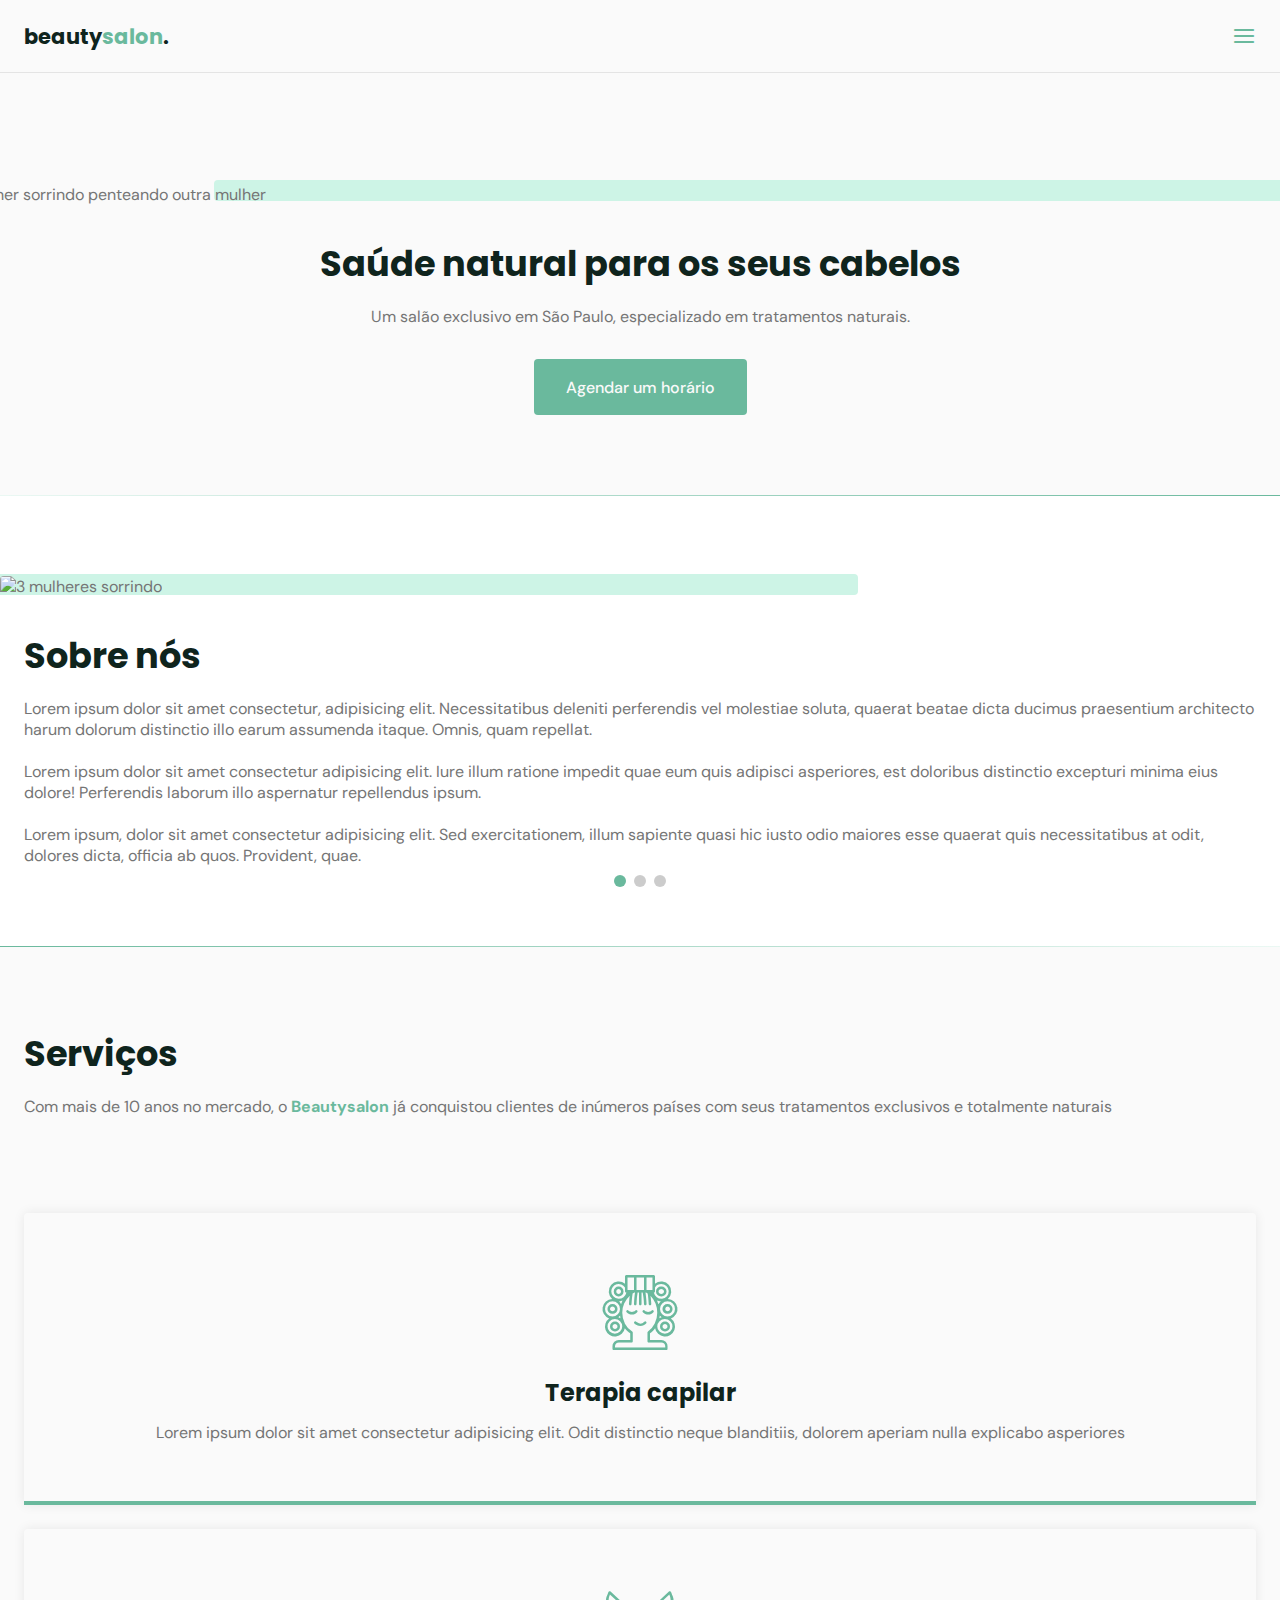
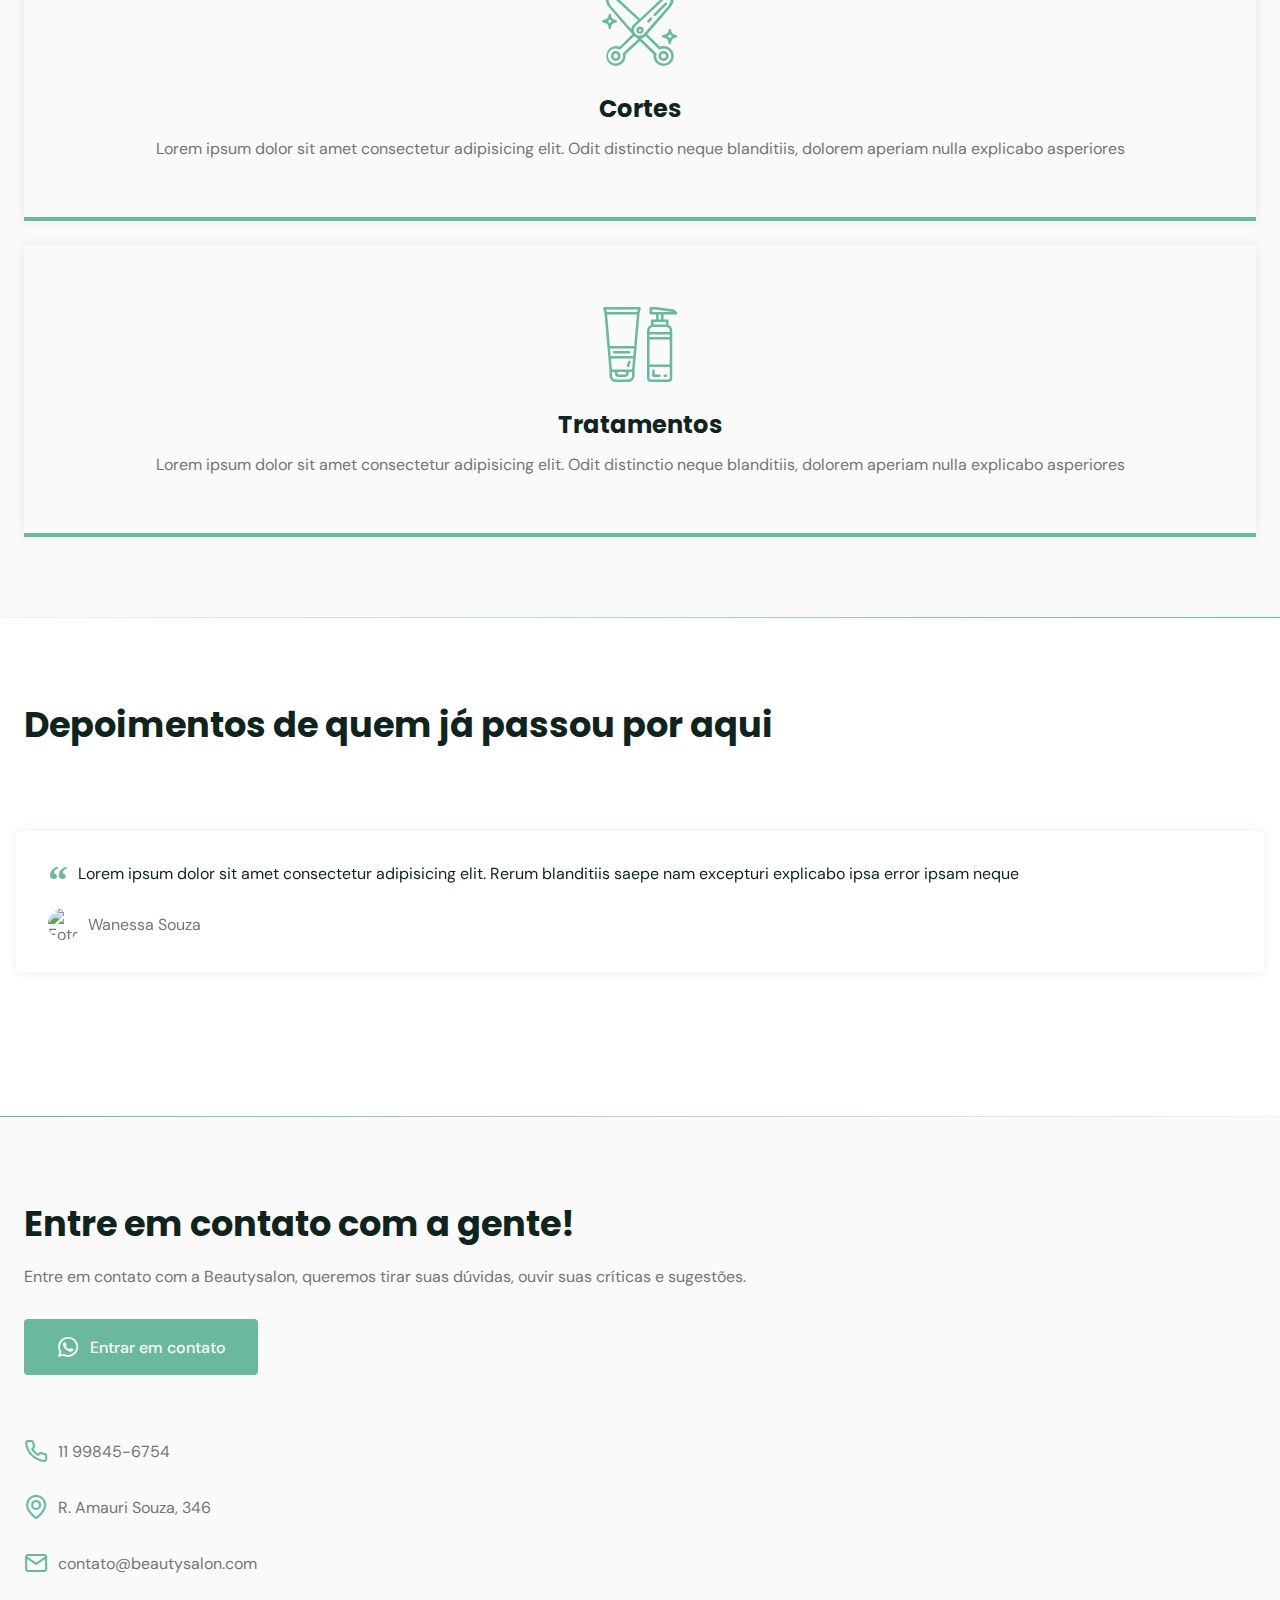
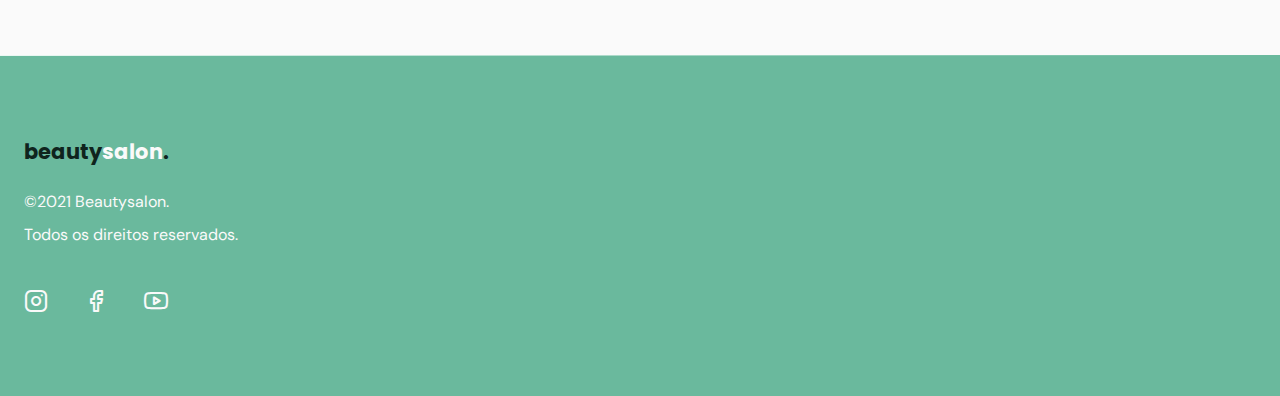
==== index.html @ 2590bd34 "Projeto NLW" ====
<!DOCTYPE html>
<html lang="pt_BR">
  <head>
    <!-- PAGE INFO -->
    <meta charset="UTF-8" />
    <meta name="viewport" content="width=device-width, initial-scale=1.0" />
    <title>OriginSix</title>

    <!-- Icones -->
    <link rel="stylesheet" href="assets/fonts/style.css" />

    <!-- Swiper -->
    <link
      rel="stylesheet"
      href="https://unpkg.com/swiper/swiper-bundle.min.css"
    />

    <!-- STYLES -->
    <link rel="stylesheet" href="style.css" />

    <!-- Fonts -->
    <link rel="preconnect" href="https://fonts.gstatic.com" />
    <link
      href="https://fonts.googleapis.com/css2?family=DM+Sans:wght@400;500;700&family=Poppins:wght@400;500;700&display=swap"
      rel="stylesheet"
    />
  </head>
  <body>
    <header id="header">
      <nav class="container">
        <a class="logo" href="#">beauty<span>salon</span>.</a>
        <!-- menu -->
        <div class="menu">
          <ul class="grid">
            <li><a class="title" href="#home">Início</a></li>
            <li><a class="title" href="#about">Sobre</a></li>
            <li><a class="title" href="#services">Serviços</a></li>
            <li><a class="title" href="#testimonials">Depoimentos</a></li>
            <li><a class="title" href="#contact">Contato</a></li>
          </ul>
        </div>
        <!-- /menu -->
        <div class="toggle icon-menu"></div>
        <div class="toggle icon-close"></div>
      </nav>
    </header>

    <main>
      <!-- HOME -->
      <section class="section" id="home">
        <div class="container grid">
          <div class="image">
            <img
              src="https://images.unsplash.com/photo-1562322140-8baeececf3df?ixid=MnwxMjA3fDB8MHxzZWFyY2h8MXx8aGFpcmRyZXNzZXJ8ZW58MHx8MHx8&ixlib=rb-1.2.1&auto=format&fit=crop&w=500&q=60"
              alt="Mulher sorrindo penteando outra mulher"
            />
          </div>
          <div class="text">
            <h2 class="title">Saúde natural para os seus cabelos</h2>
            <p>
              Um salão exclusivo em São Paulo, especializado em tratamentos
              naturais.
            </p>
            <a class="button" href="#">Agendar um horário</a>
          </div>
        </div>
      </section>

      <div class="divider-1"></div>

      <!-- ABOUT -->
      <section class="section" id="about">
        <div class="container grid">
          <div class="image">
            <img
              src="https://images.unsplash.com/photo-1559599101-f09722fb4948?ixid=MnwxMjA3fDB8MHxzZWFyY2h8Mnx8aGFpcmRyZXNzZXJ8ZW58MHx8MHx8&ixlib=rb-1.2.1&auto=format&fit=crop&w=500&q=60"
              alt="3 mulheres sorrindo"
            />
          </div>
          <div class="text">
            <h2 class="title">Sobre nós</h2>
            <p>
              Lorem ipsum dolor sit amet consectetur, adipisicing elit.
              Necessitatibus deleniti perferendis vel molestiae soluta, quaerat
              beatae dicta ducimus praesentium architecto harum dolorum
              distinctio illo earum assumenda itaque. Omnis, quam repellat.
            </p>
            <br />
            <p>
              Lorem ipsum dolor sit amet consectetur adipisicing elit. Iure
              illum ratione impedit quae eum quis adipisci asperiores, est
              doloribus distinctio excepturi minima eius dolore! Perferendis
              laborum illo aspernatur repellendus ipsum.
            </p>
            <br />
            <p>
              Lorem ipsum, dolor sit amet consectetur adipisicing elit. Sed
              exercitationem, illum sapiente quasi hic iusto odio maiores esse
              quaerat quis necessitatibus at odit, dolores dicta, officia ab
              quos. Provident, quae.
            </p>
          </div>
        </div>
      </section>

      <div class="divider-2"></div>

      <!-- SERVICES -->
      <section class="section" id="services">
        <div class="container grid">
          <header>
            <h2 class="title">Serviços</h2>
            <p>
              Com mais de 10 anos no mercado, o <strong>Beautysalon</strong> já
              conquistou clientes de inúmeros países com seus tratamentos
              exclusivos e totalmente naturais
            </p>
          </header>
          <div class="cards grid">
            <div class="card">
              <i class="icon-woman-hair"></i>
              <h3 class="title">Terapia capilar</h3>
              <p>
                Lorem ipsum dolor sit amet consectetur adipisicing elit. Odit
                distinctio neque blanditiis, dolorem aperiam nulla explicabo
                asperiores
              </p>
            </div>
            <div class="card">
              <i class="icon-trim"></i>
              <h3 class="title">Cortes</h3>
              <p>
                Lorem ipsum dolor sit amet consectetur adipisicing elit. Odit
                distinctio neque blanditiis, dolorem aperiam nulla explicabo
                asperiores
              </p>
            </div>
            <div class="card">
              <i class="icon-cosmetic"></i>
              <h3 class="title">Tratamentos</h3>
              <p>
                Lorem ipsum dolor sit amet consectetur adipisicing elit. Odit
                distinctio neque blanditiis, dolorem aperiam nulla explicabo
                asperiores
              </p>
            </div>
          </div>
        </div>
      </section>

      <div class="divider-1"></div>

      <!-- TESTIMONIALS -->
      <section class="section" id="testimonials">
        <div class="container">
          <header>
            <h2 class="title">Depoimentos de quem já passou por aqui</h2>
          </header>
          <div class="testimonials swiper-container">
            <div class="swiper-wrapper">
              <div class="testimonial swiper-slide">
                <blockquote>
                  <p>
                    <span>&ldquo;</span>
                    Lorem ipsum dolor sit amet consectetur adipisicing elit.
                    Rerum blanditiis saepe nam excepturi explicabo ipsa error
                    ipsam neque
                  </p>
                  <cite>
                    <img
                      src="https://randomuser.me/api/portraits/women/50.jpg"
                      alt="Foto de Wanessa Souza"
                    />
                    Wanessa Souza
                  </cite>
                </blockquote>
              </div>

              <div class="testimonial swiper-slide">
                <blockquote>
                  <p>
                    <span>&ldquo;</span>
                    Lorem ipsum dolor sit amet consectetur adipisicing elit.
                    Rerum blanditiis saepe nam excepturi explicabo ipsa error
                    ipsam neque
                  </p>
                  <cite>
                    <img
                      src="https://randomuser.me/api/portraits/women/17.jpg"
                      alt="Foto de Franciele Venega"
                    />
                    Franciele Venega
                  </cite>
                </blockquote>
              </div>

              <div class="testimonial swiper-slide">
                <blockquote>
                  <p>
                    <span>&ldquo;</span>
                    Lorem ipsum dolor sit amet consectetur adipisicing elit.
                    Rerum blanditiis saepe nam excepturi explicabo ipsa error
                    ipsam neque
                  </p>
                  <cite>
                    <img
                      src="https://randomuser.me/api/portraits/women/79.jpg"
                      alt="Fotos de Valeska Fabris"
                    />
                    Valeska Fabris
                  </cite>
                </blockquote>
              </div>
            </div>

            <!-- If we need pagination -->
            <div class="swiper-pagination"></div>
          </div>
        </div>
      </section>

      <div class="divider-2"></div>

      <!-- CONTACT -->
      <section class="section" id="contact">
        <div class="container grid">
          <div class="text">
            <h2 class="title">Entre em contato com a gente!</h2>
            <p>
              Entre em contato com a Beautysalon, queremos tirar suas dúvidas,
              ouvir suas críticas e sugestões.
            </p>
            <a
              href="https://api.whatsapp.com/send?phone=+5511998456754&text=Oi! Gostaria de agendar um horário"
              class="button"
              target="_blank"
              ><i class="icon-whatsapp"></i> Entrar em contato</a
            >
          </div>

          <div class="links">
            <ul class="grid">
              <li><i class="icon-phone"></i> 11 99845-6754</li>
              <li><i class="icon-map-pin"></i> R. Amauri Souza, 346</li>
              <li><i class="icon-mail"></i> contato@beautysalon.com</li>
            </ul>
          </div>
        </div>
      </section>

      <div class="divider-1"></div>
    </main>

    <footer class="section">
      <div class="container grid">
        <div class="brand">
          <a class="logo logo-alt" href="#home">beauty<span>salon</span>.</a>
          <p>©2021 Beautysalon.</p>
          <p>Todos os direitos reservados.</p>
        </div>

        <div class="social">
          <a href="https://instagram.com" target="_blank">
            <i class="icon-instagram"></i>
          </a>
          <a href="https://facebook.com" target="_blank">
            <i class="icon-facebook"></i
          ></a>
          <a href="https://youtube.com" target="_blank"
            ><i class="icon-youtube"></i
          ></a>
        </div>
      </div>
    </footer>

    <a href="#home" class="back-to-top"><i class="icon-arrow-up"></i></a>

    <!-- swiper -->
    <script src="https://unpkg.com/swiper/swiper-bundle.min.js"></script>

    <!-- scrollreveal -->
    <script src="https://unpkg.com/scrollreveal"></script>

    <!-- main.js -->
    <script src="main.js"></script>
  </body>
</html>
---- assets/fonts/style.css ----
@font-face {
  font-family: 'icomoon';
  src:  url('fonts/icomoon.eot?1mpwgf');
  src:  url('fonts/icomoon.eot?1mpwgf#iefix') format('embedded-opentype'),
    url('fonts/icomoon.ttf?1mpwgf') format('truetype'),
    url('fonts/icomoon.woff?1mpwgf') format('woff'),
    url('fonts/icomoon.svg?1mpwgf#icomoon') format('svg');
  font-weight: normal;
  font-style: normal;
  font-display: block;
}

[class^="icon-"], [class*=" icon-"] {
  /* use !important to prevent issues with browser extensions that change fonts */
  font-family: 'icomoon' !important;
  speak: never;
  font-style: normal;
  font-weight: normal;
  font-variant: normal;
  text-transform: none;
  line-height: 1;

  /* Better Font Rendering =========== */
  -webkit-font-smoothing: antialiased;
  -moz-osx-font-smoothing: grayscale;
}

.icon-arrow-up:before {
  content: "\e90c";
}
.icon-phone:before {
  content: "\e900";
}
.icon-close:before {
  content: "\e901";
}
.icon-cosmetic:before {
  content: "\e902";
}
.icon-facebook:before {
  content: "\e903";
}
.icon-instagram:before {
  content: "\e904";
}
.icon-mail:before {
  content: "\e905";
}
.icon-map-pin:before {
  content: "\e906";
}
.icon-menu:before {
  content: "\e907";
}
.icon-trim:before {
  content: "\e908";
}
.icon-whatsapp:before {
  content: "\e909";
}
.icon-woman-hair:before {
  content: "\e90a";
}
.icon-youtube:before {
  content: "\e90b";
}
---- style.css ----
/*====  RESET ============================ */
* {
  margin: 0;
  padding: 0;
  box-sizing: border-box;
}

ul {
  list-style: none;
}

a {
  text-decoration: none;
}

img {
  width: 100%;
  height: auto;
}

/*====  VARIABLES ============================ */
:root {
  --header-height: 4.5rem;

  /* colors */
  --hue: 159;
  /* HSL color mode */
  --base-color: hsl(var(--hue) 36% 57%);
  --base-color-second: hsl(var(--hue) 65% 88%);
  --base-color-alt: hsl(var(--hue) 57% 53%);
  --title-color: hsl(var(--hue) 41% 10%);
  --text-color: hsl(0 0% 46%);
  --text-color-light: hsl(0 0% 98%);
  --body-color: hsl(0 0% 98%);

  /* fonts */
  --title-font-size: 1.875rem;
}

/*===  BASE ============================ */
html {
  scroll-behavior: smooth;
}

body {
  font: 400 1rem 'DM Sans', sans-serif;
  color: var(--text-color);
  background: var(--body-color);
  -webkit-font-smoothing: antialiased;
}

.title {
  font: 700 var(--title-font-size) 'Poppins', sans-serif;
  color: var(--title-color);
  -webkit-font-smoothing: auto;
}

.button {
  background-color: var(--base-color);
  color: var(--text-color-light);
  height: 3.5rem;
  display: inline-flex;
  align-items: center;
  padding: 0 2rem;
  border-radius: 0.25rem;
  font: 500 1rem 'DM Sans', sans-serif;
  transition: background 0.3s;
}

.button:hover {
  background: var(--base-color-alt);
}

.divider-1 {
  height: 1px;
  background: linear-gradient(
    270deg,
    hsla(var(--hue), 36%, 57%, 1),
    hsla(var(--hue), 65%, 88%, 0.34)
  );
}

.divider-2 {
  height: 1px;
  background: linear-gradient(
    270deg,
    hsla(var(--hue), 65%, 88%, 0.34),
    hsla(var(--hue), 36%, 57%, 1)
  );
}

/*====  LAYOUT ============================ */
.container {
  margin-left: 1.5rem;
  margin-right: 1.5rem;
}

.grid {
  display: grid;
  gap: 2rem;
}

.section {
  padding: 5rem 0;
}

.section .title {
  margin-bottom: 1rem;
}

.section header {
  margin-bottom: 4rem;
}

.section header strong {
  color: var(--base-color);
}

#header {
  border-bottom: 1px solid #e4e4e4;
  margin-bottom: 2rem;
  display: flex;

  position: fixed;
  top: 0;
  left: 0;
  z-index: 100;
  background-color: var(--body-color);
  width: 100%;
}

#header.scroll {
  box-shadow: 0px 0px 12px rgba(0, 0, 0, 0.15);
}

main {
  margin-top: calc(var(--header-height) + 2rem);
}

/*====  LOGO ============================ */
.logo {
  font: 700 1.31rem 'Poppins', sans-serif;
  color: var(--title-color);
}

.logo span {
  color: var(--base-color);
}

.logo-alt span {
  color: var(--body-color);
}

/*====  NAVIGATION ============================ */
nav {
  height: var(--header-height);
  display: flex;
  align-items: center;
  justify-content: space-between;
  width: 100%;
}

nav ul li {
  text-align: center;
}

nav ul li a {
  transition: color 0.2s;
  position: relative;
}

nav ul li a:hover {
  color: var(--base-color);
}

nav ul li a::after {
  content: '';
  width: 0%;
  height: 2px;
  background: var(--base-color);

  position: absolute;
  left: 0;
  bottom: -1.5rem;

  transition: width 0.2s;
}

nav ul li a:hover::after {
  width: 100%;
}

nav .menu {
  opacity: 0;
  visibility: hidden;
  top: -20rem;
  transition: 0.2s;
}

nav .menu ul {
  display: none;
}

/* Mostrar menu */
nav.show .menu {
  opacity: 1;
  visibility: visible;

  background: var(--body-color);

  height: 100vh;
  width: 100vw;

  position: fixed;
  top: 0;
  left: 0;

  display: grid;
  place-content: center;
}

nav.show .menu ul {
  display: grid;
}

nav.show ul.grid {
  gap: 4rem;
}

/* toggle menu */
.toggle {
  color: var(--base-color);
  font-size: 1.5rem;
  cursor: pointer;
}

nav .icon-close {
  visibility: hidden;
  opacity: 0;

  position: absolute;
  top: -1.5rem;
  right: 1.5rem;

  transition: 0.2s;
}

nav.show div.icon-close {
  visibility: visible;
  opacity: 1;
  top: 1.5rem;
}

/*====  HOME ============================ */
#home {
  overflow: hidden;
}

#home .container {
  margin: 0;
}

#home .image {
  position: relative;
}

#home .image::before {
  content: '';
  height: 100%;
  width: 100%;
  background: var(--base-color-second);
  position: absolute;
  top: -16.8%;
  left: 16.7%;
  z-index: 0;
}

#home .image img {
  position: relative;
  right: 2.93rem;
}

#home .image img,
#home .image::before {
  border-radius: 0.25rem;
}

#home .text {
  margin-left: 1.5rem;
  margin-right: 1.5rem;
  text-align: center;
}

#home .text h1 {
  margin-bottom: 1rem;
}

#home .text p {
  margin-bottom: 2rem;
}

/*====  ABOUT ============================ */
#about {
  background: white;
}

#about .container {
  margin: 0;
}

#about .image {
  position: relative;
}

#about .image::before {
  content: '';
  height: 100%;
  width: 100%;
  background: var(--base-color-second);
  position: absolute;
  top: -8.3%;
  left: -33%;
  z-index: 0;
}

#about .image img {
  position: relative;
}

#about .image img,
#about .image::before {
  border-radius: 0.25rem;
}

#about .text {
  margin-left: 1.5rem;
  margin-right: 1.5rem;
}

/*====  SERVICES ============================ */
.cards.grid {
  gap: 1.5rem;
}

.card {
  padding: 3.625rem 2rem;
  box-shadow: 0px 0px 12px rgba(0, 0, 0, 0.08);
  border-bottom: 0.25rem solid var(--base-color);
  border-radius: 0.25rem 0.25rem 0 0;
  text-align: center;
}

.card i {
  display: block;
  margin-bottom: 1.5rem;
  font-size: 5rem;
  color: var(--base-color);
}

.card .title {
  font-size: 1.5rem;
  margin-bottom: 0.75rem;
}

/*====  TESTIMONIALS ============================ */
#testimonials {
  background: white;
}

#testimonials .container {
  margin-left: 0;
  margin-right: 0;
}

#testimonials header {
  margin-left: 1.5rem;
  margin-right: 1.5rem;
  margin-bottom: 0;
}

#testimonials blockquote {
  padding: 2rem;
  box-shadow: 0px 0px 12px rgba(0, 0, 0, 0.08);
  border-radius: 0.25rem;
}

#testimonials blockquote p {
  position: relative;
  text-indent: 1.875rem;
  margin-bottom: 1.5rem;
  color: var(--title-color);
}

#testimonials blockquote p span {
  font: 700 2.5rem serif;
  position: absolute;
  top: -0.375rem;
  left: -1.875rem;
  color: var(--base-color);
}

#testimonials cite {
  display: flex;
  align-items: center;
  font-style: normal;
}

#testimonials cite img {
  width: 2rem;
  height: 2rem;
  object-fit: cover;
  clip-path: circle();
  margin-right: 0.5rem;
}

/* swiper */
.swiper-slide {
  height: auto;
  padding: 4rem 1rem;
}

.swiper-pagination-bullet {
  width: 0.75rem;
  height: 0.75rem;
}

.swiper-pagination-bullet-active {
  background: var(--base-color);
}

/*====  CONTACT ============================ */
#contact .grid {
  gap: 4rem;
}

#contact .text p {
  margin-bottom: 2rem;
}

#contact .button i,
#contact ul li i {
  font-size: 1.5rem;
  margin-right: 0.625rem;
}

#contact ul.grid {
  gap: 2rem;
}

#contact ul li {
  display: flex;
  align-items: center;
}

#contact ul li i {
  color: var(--base-color);
}

/*====  FOOTER ============================ */
footer {
  background: var(--base-color);
}

footer .logo {
  display: inline-block;
  margin-bottom: 1.5rem;
}

footer .brand p {
  color: var(--text-color-light);
  margin-bottom: 0.75rem;
}

footer i {
  font-size: 1.5rem;
  color: var(--text-color-light);
}

footer .social a {
  margin-right: 2rem;
  transition: 0.3s;
  display: inline-block;
}

footer .social a:hover {
  transform: translateY(-8px);
}

/* Back to top */
.back-to-top {
  background: var(--base-color);
  color: var(--text-color-light);

  position: fixed;
  right: 1rem;
  bottom: 1rem;

  padding: 0.5rem;
  clip-path: circle();

  font-size: 1.5rem;
  line-height: 0;

  visibility: hidden;
  opacity: 0;

  transition: 0.3s;
  transform: translateY(100%);
}

.back-to-top.show {
  visibility: visible;
  opacity: 1;
  transform: translateY(0);
}

/*========= MEDIA QUERIES =========*/
/* extra large devices: 1200 > */

/* large devices: 1023 > */
/* large devices: 992 > */
@media (min-width: 992px) {
  :root {
    --title-font-size: 2.2rem;
  }
}
/* medium devices: 767 > */
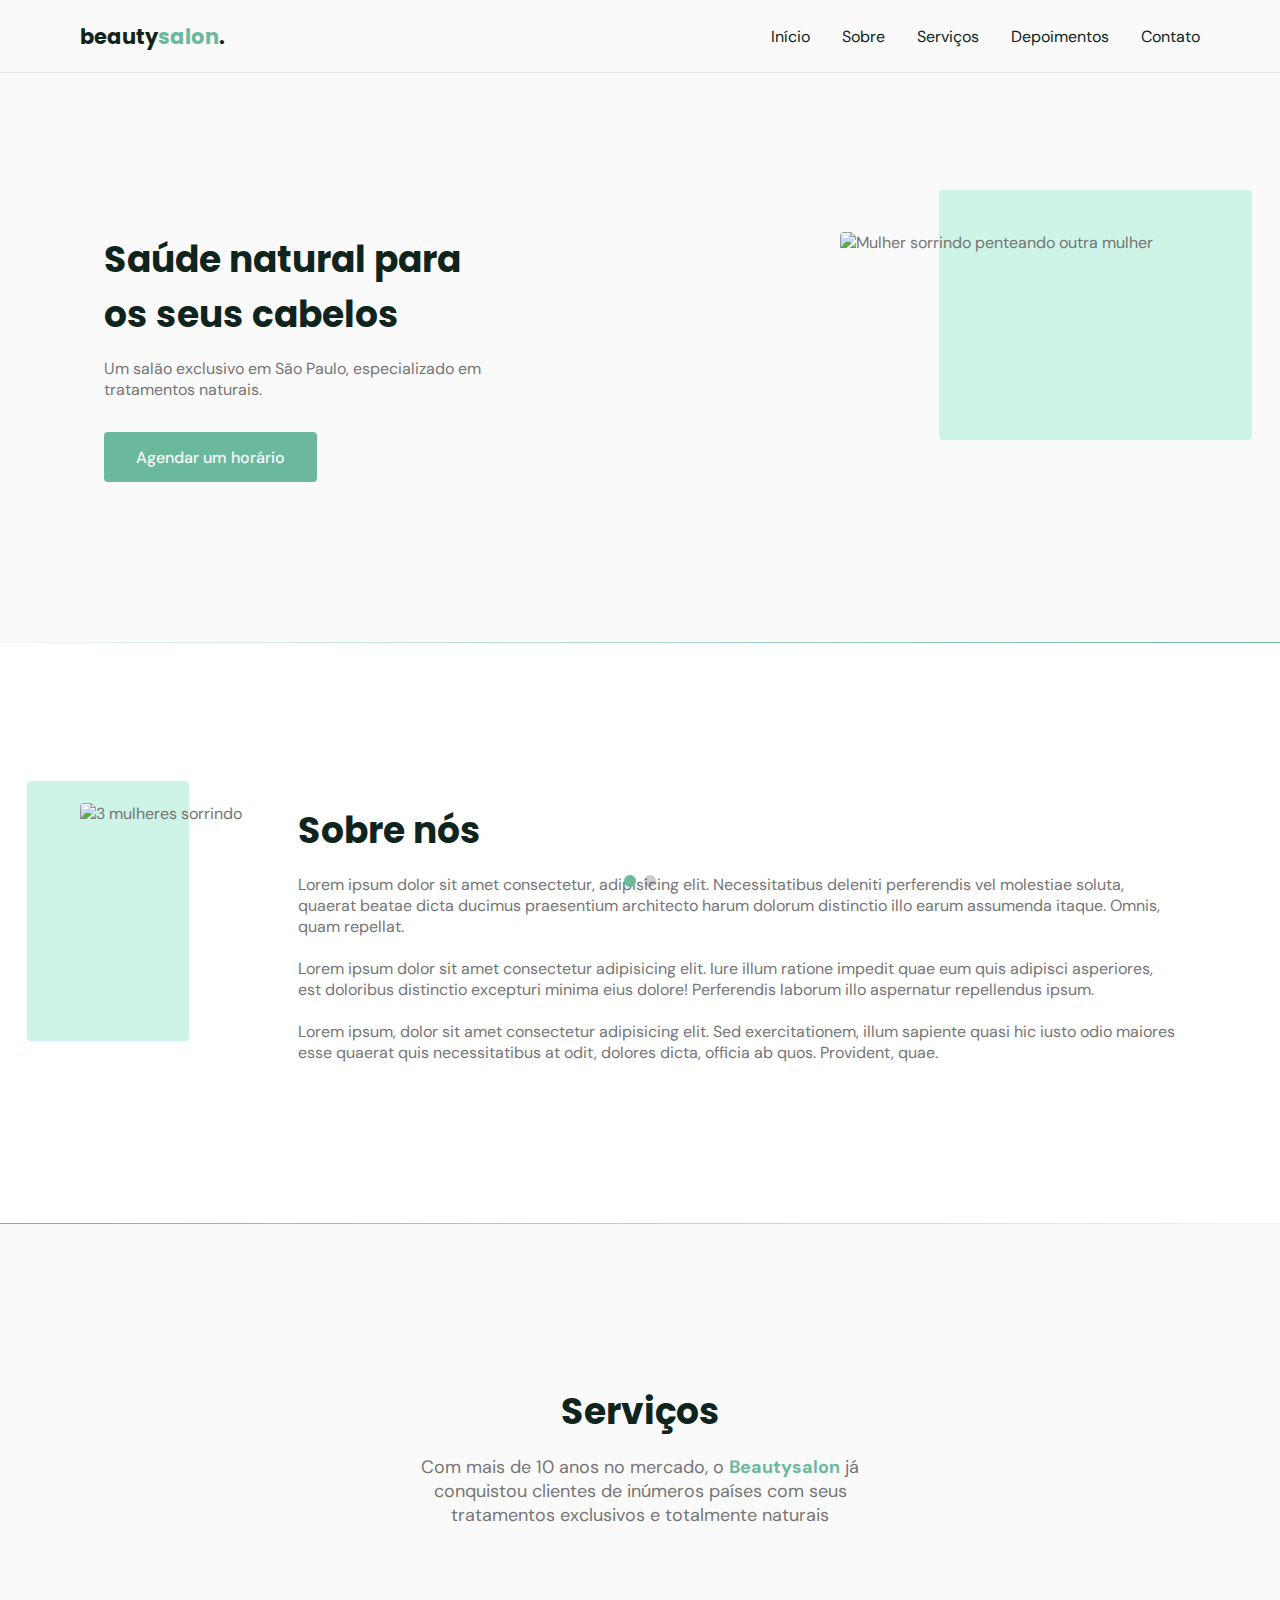
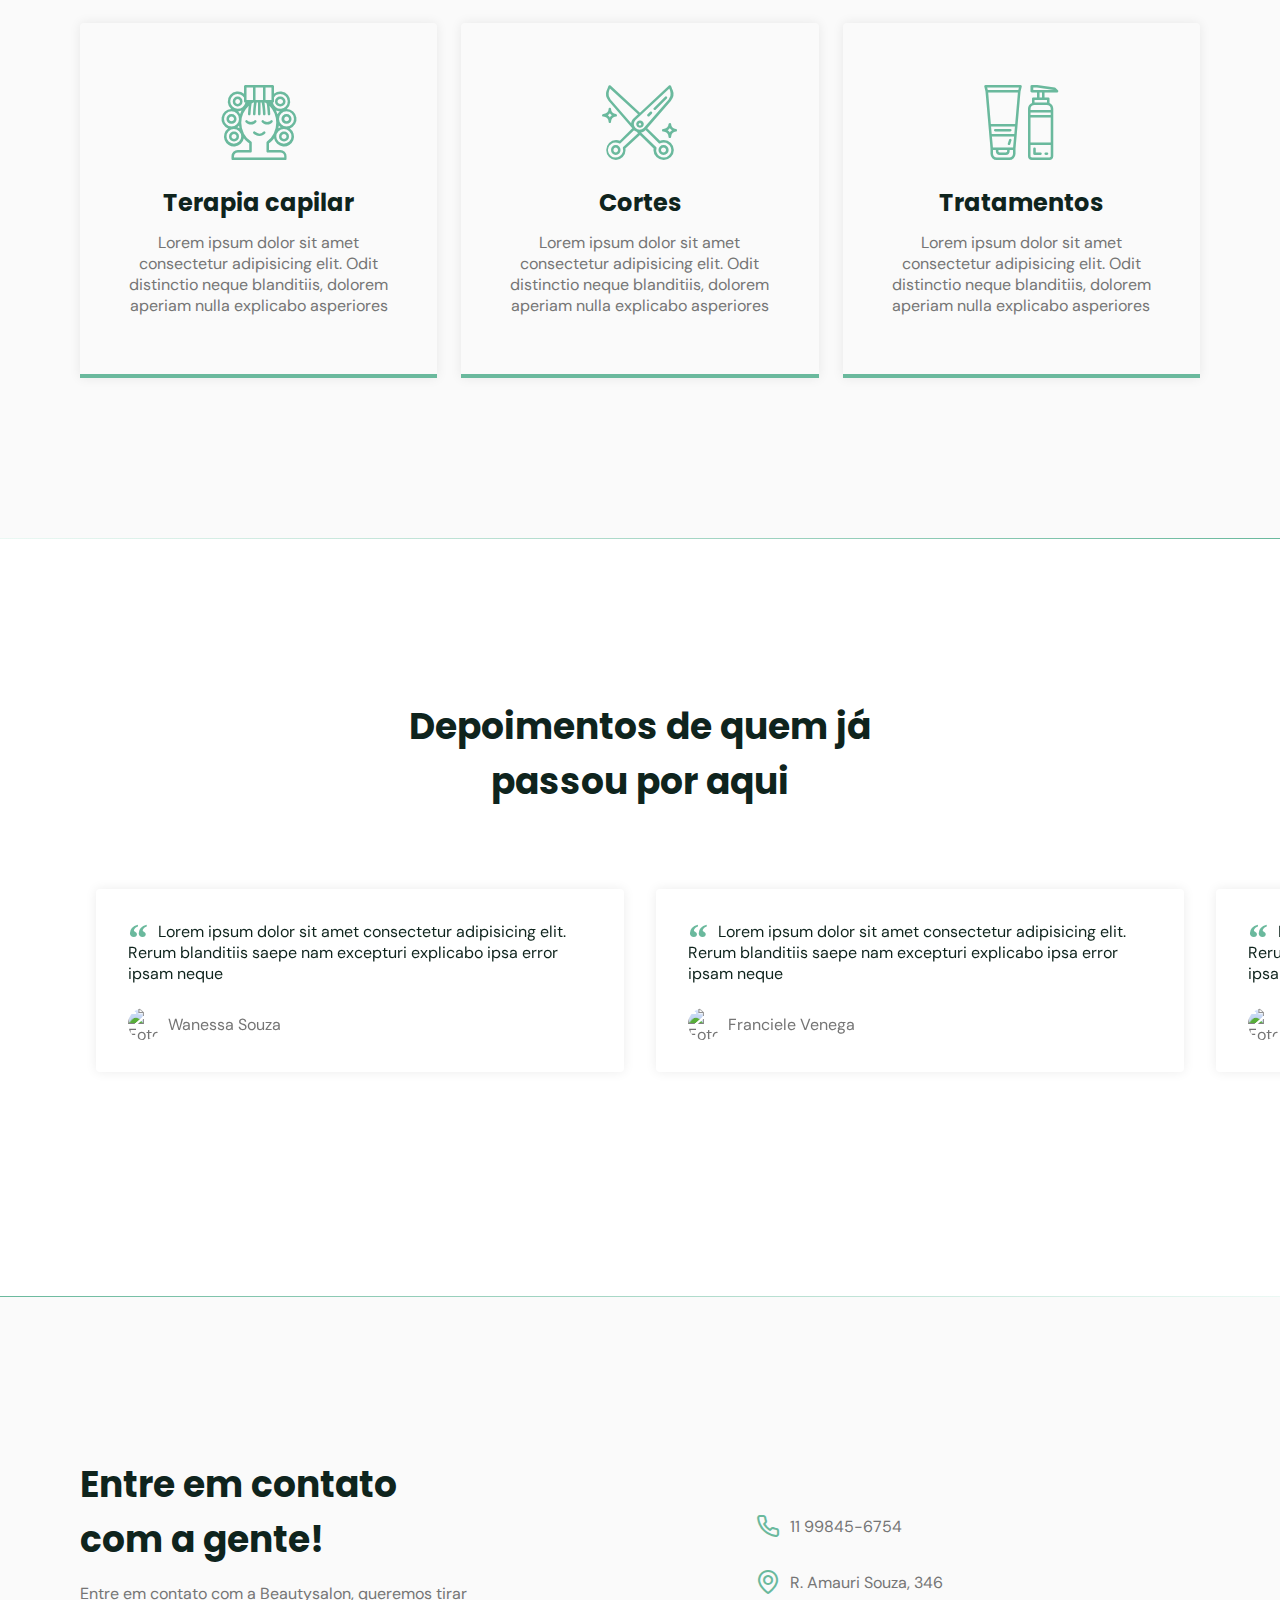
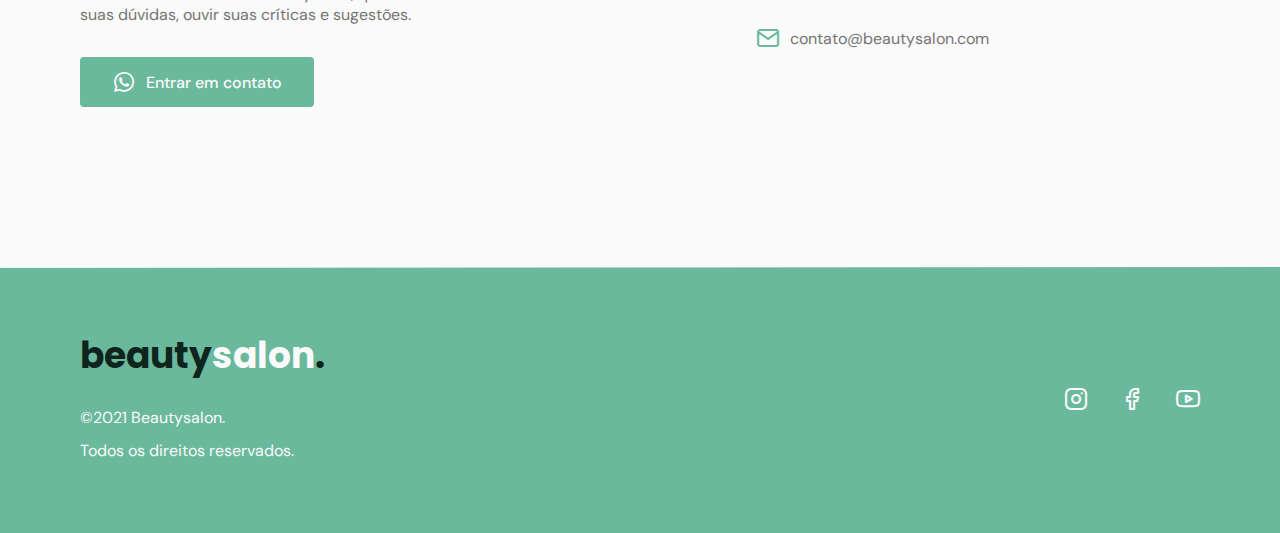
==== commit c8864f98: "modificacoes no @media da pagina" ====
--- a/index.html
+++ b/index.html
@@ -110,7 +110,7 @@
         <div class="container grid">
           <header>
             <h2 class="title">Serviços</h2>
-            <p>
+            <p class="subtitle">
               Com mais de 10 anos no mercado, o <strong>Beautysalon</strong> já
               conquistou clientes de inúmeros países com seus tratamentos
               exclusivos e totalmente naturais
@@ -259,7 +259,7 @@
           <p>Todos os direitos reservados.</p>
         </div>
 
-        <div class="social">
+        <div class="social grid">
           <a href="https://instagram.com" target="_blank">
             <i class="icon-instagram"></i>
           </a>
--- a/style.css
+++ b/style.css
@@ -35,6 +35,10 @@
 
   /* fonts */
   --title-font-size: 1.875rem;
+  --subtitle-font-size: 1rem;
+
+  --title-font: 'Poppins', sans-serif;
+  --body-font: 'DM Sans', sans-serif;
 }
 
 /*===  BASE ============================ */
@@ -43,14 +47,14 @@
 }
 
 body {
-  font: 400 1rem 'DM Sans', sans-serif;
+  font: 400 1rem var(--body-font);
   color: var(--text-color);
   background: var(--body-color);
   -webkit-font-smoothing: antialiased;
 }
 
 .title {
-  font: 700 var(--title-font-size) 'Poppins', sans-serif;
+  font: 700 var(--title-font-size) var(--title-font);
   color: var(--title-color);
   -webkit-font-smoothing: auto;
 }
@@ -63,7 +67,7 @@
   align-items: center;
   padding: 0 2rem;
   border-radius: 0.25rem;
-  font: 500 1rem 'DM Sans', sans-serif;
+  font: 500 1rem var(--body-font);
   transition: background 0.3s;
 }
 
@@ -101,11 +105,15 @@
 }
 
 .section {
-  padding: 5rem 0;
+  padding: calc(5rem + var(--header-height)) 0;
 }
 
 .section .title {
   margin-bottom: 1rem;
+}
+
+.section .subtitle {
+  font-size: var(--subtitle-font-size);
 }
 
 .section header {
@@ -133,13 +141,9 @@
   box-shadow: 0px 0px 12px rgba(0, 0, 0, 0.15);
 }
 
-main {
-  margin-top: calc(var(--header-height) + 2rem);
-}
-
 /*====  LOGO ============================ */
 .logo {
-  font: 700 1.31rem 'Poppins', sans-serif;
+  font: 700 1.31rem var(--title-font);
   color: var(--title-color);
 }
 
@@ -461,6 +465,10 @@
   background: var(--base-color);
 }
 
+footer {
+  padding: 4rem 0;
+}
+
 footer .logo {
   display: inline-block;
   margin-bottom: 1.5rem;
@@ -476,8 +484,12 @@
   color: var(--text-color-light);
 }
 
+footer .social {
+  grid-auto-flow: column;
+  width: fit-content;
+}
+
 footer .social a {
-  margin-right: 2rem;
   transition: 0.3s;
   display: inline-block;
 }
@@ -516,12 +528,126 @@
 
 /*========= MEDIA QUERIES =========*/
 /* extra large devices: 1200 > */
+@media (min-width: 1200px) {
+  /* reusable classes */
+  .container {
+    max-width: 1120px;
+    margin-left: auto;
+    margin-right: auto;
+  }
+  .section {
+    padding: 10rem 0;
+  }
+
+  .section header,
+  #testimonials header {
+    max-width: 32rem;
+    text-align: center;
+    margin-left: auto;
+    margin-right: auto;
+  }
+
+  .button {
+    height: 3.125rem;
+  }
+
+  /* navigation */
+  nav .menu {
+    opacity: 1;
+    visibility: visible;
+    top: 0;
+  }
+
+  nav .menu ul {
+    display: flex;
+    gap: 2rem;
+  }
+
+  nav .menu ul li a.title {
+    font: 400 1rem var(--body-font);
+  }
+
+  nav .icon-menu {
+    display: none;
+  }
+
+  /* layout */
+
+  main {
+    margin-top: var(--header-height);
+  }
+
+  /* Home */
+  #home .container {
+    grid-auto-flow: column;
+    justify-content: space-between;
+    margin: 0 auto;
+  }
+
+  #home .image {
+    order: 1;
+  }
+
+  #home .text {
+    order: 0;
+    max-width: 24rem;
+    text-align: left;
+  }
+
+  /* about */
+  #about .container {
+    margin: 0 auto;
+    grid-auto-flow: column;    
+  }
+
+  /* service */
+  .cards {
+    grid-template-columns: 1fr 1fr 1fr;
+  }
+
+  .card {
+    padding-left: 3rem;
+    padding-right: 3rem;
+  }
+
+  /* testimonials */
+  #testimonials .container {
+    margin-left: auto;
+    margin-right: auto;
+  }
+
+  /* contact */
+  #contact .container {
+    grid-auto-flow: column;
+    align-items: center;
+  }
+
+  #contact .text {
+    max-width: 25rem;
+  }
+
+  /* footer */
+  footer.section {
+    padding: 3.75rem 0;
+  }
+
+  footer .container {
+    grid-auto-flow: column;
+    align-items: center;
+    justify-content: space-between;
+  }
+
+  footer .logo {
+    font-size: 2.25rem;
+  }
+}
 
 /* large devices: 1023 > */
 /* large devices: 992 > */
 @media (min-width: 992px) {
   :root {
-    --title-font-size: 2.2rem;
+    --title-font-size: 2.25rem;
+    --subtitle-font-size: 1.125rem;
   }
 }
 /* medium devices: 767 > */
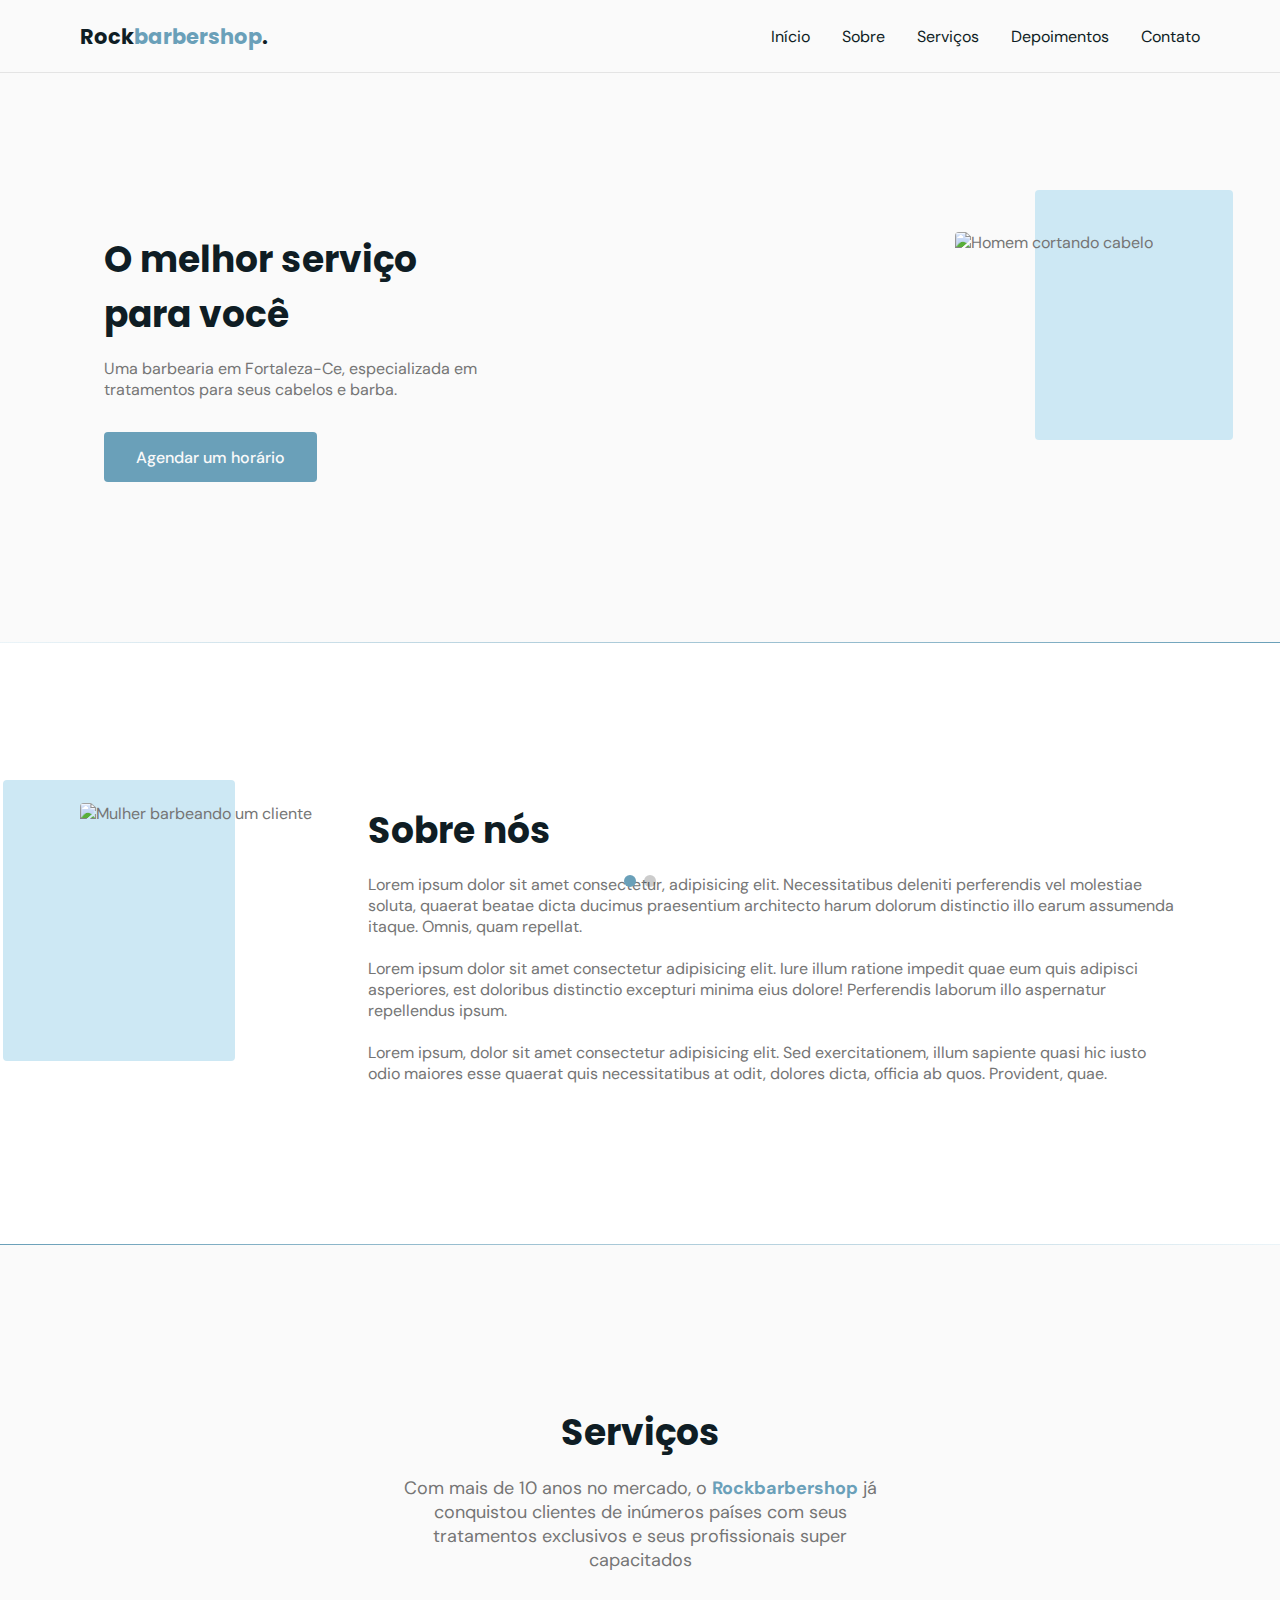
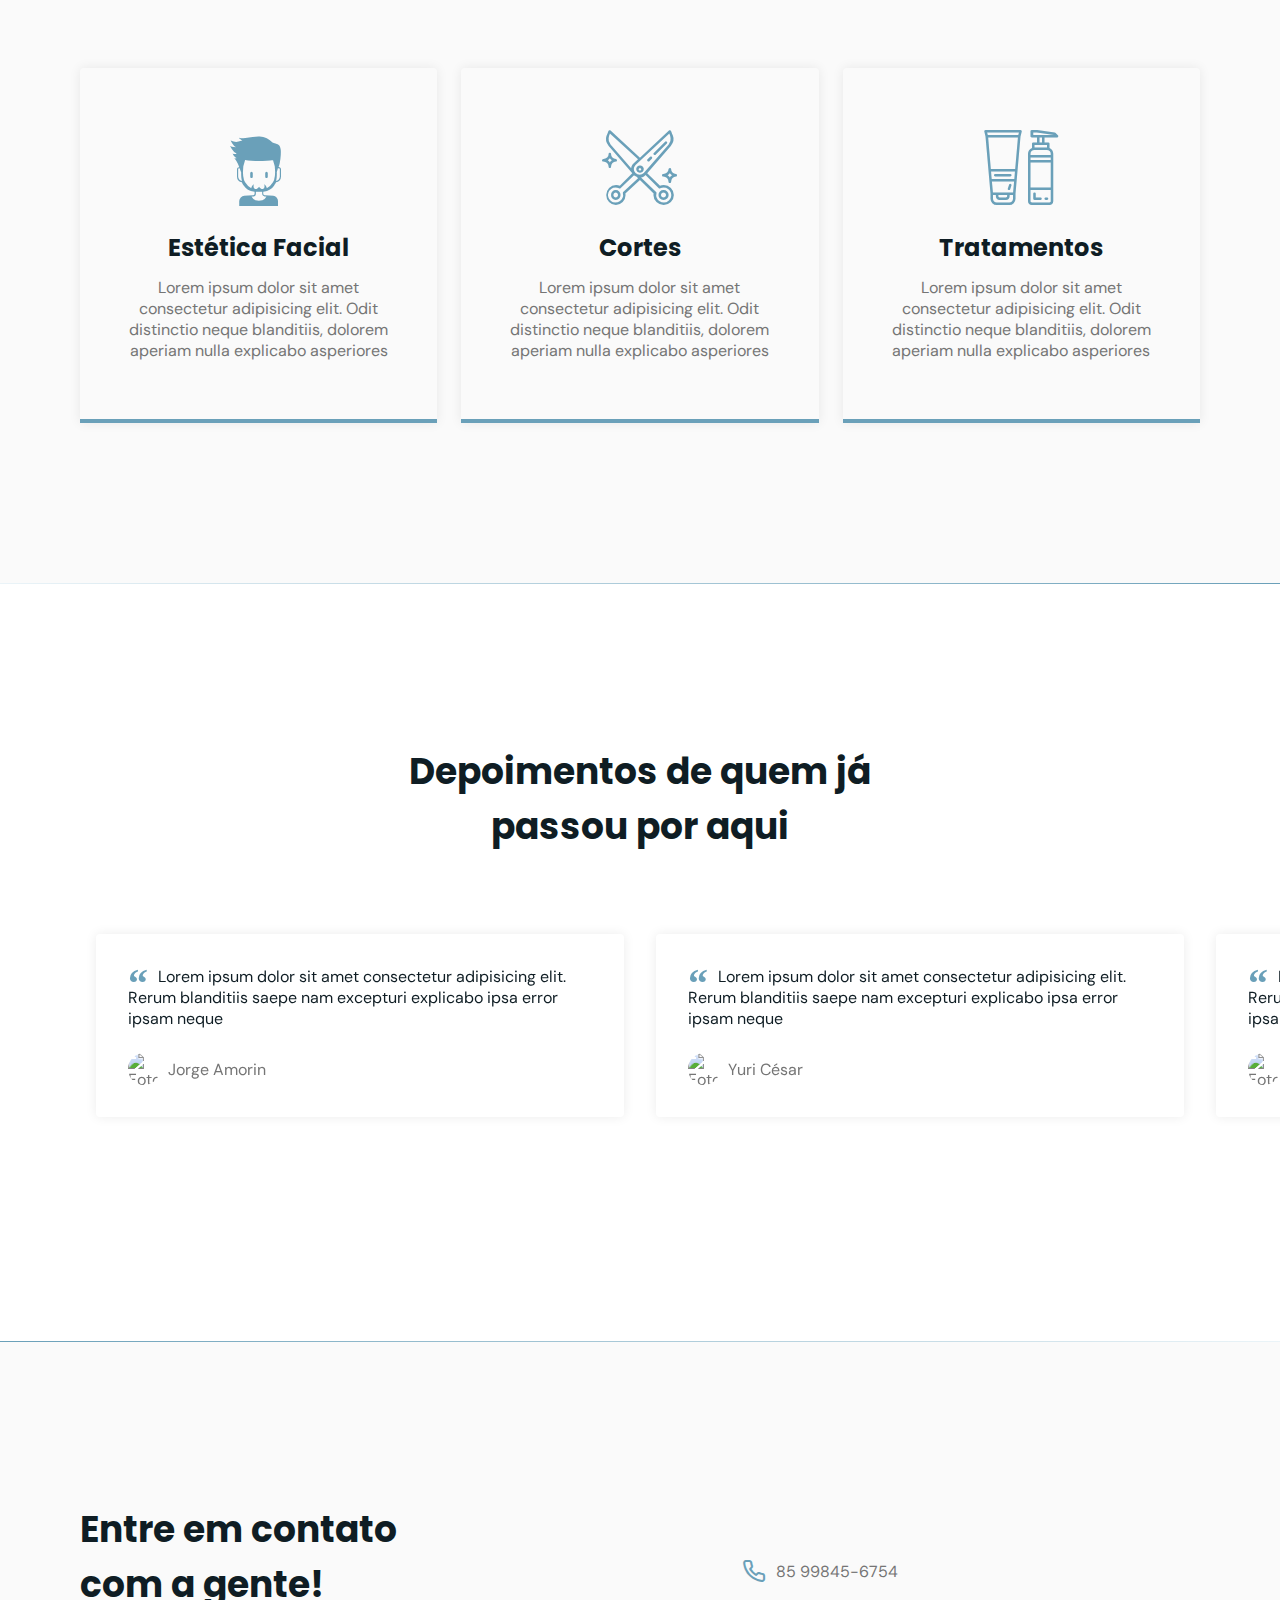
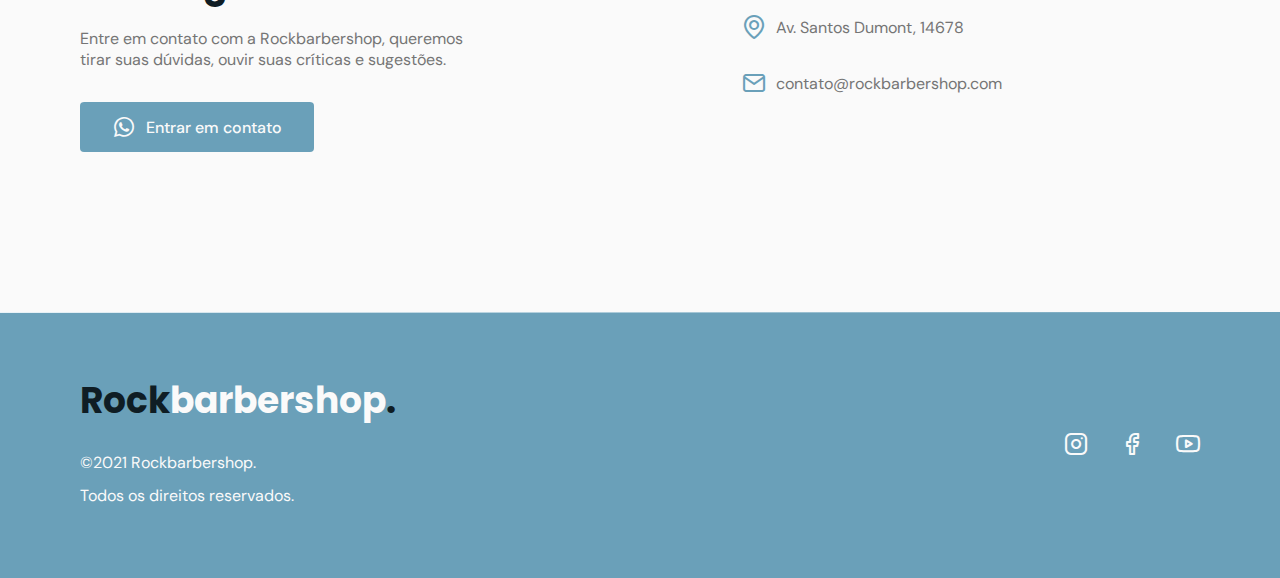
==== commit 084c0a6d: "Rockbarbershop modification" ====
--- a/index.html
+++ b/index.html
@@ -28,7 +28,7 @@
   <body>
     <header id="header">
       <nav class="container">
-        <a class="logo" href="#">beauty<span>salon</span>.</a>
+        <a class="logo" href="#">Rock<span>barbershop</span>.</a>
         <!-- menu -->
         <div class="menu">
           <ul class="grid">
@@ -51,15 +51,15 @@
         <div class="container grid">
           <div class="image">
             <img
-              src="https://images.unsplash.com/photo-1562322140-8baeececf3df?ixid=MnwxMjA3fDB8MHxzZWFyY2h8MXx8aGFpcmRyZXNzZXJ8ZW58MHx8MHx8&ixlib=rb-1.2.1&auto=format&fit=crop&w=500&q=60"
-              alt="Mulher sorrindo penteando outra mulher"
+              src="https://images.unsplash.com/photo-1622287162716-f311baa1a2b8?ixlib=rb-1.2.1&ixid=MnwxMjA3fDB8MHxwaG90by1wYWdlfHx8fGVufDB8fHx8&auto=format&fit=crop&w=1053&q=80"
+              alt="Homem cortando cabelo"
             />
           </div>
           <div class="text">
-            <h2 class="title">Saúde natural para os seus cabelos</h2>
-            <p>
-              Um salão exclusivo em São Paulo, especializado em tratamentos
-              naturais.
+            <h2 class="title">O melhor serviço para você</h2>
+            <p>
+              Uma barbearia em Fortaleza-Ce, especializada em tratamentos
+              para seus cabelos e barba.
             </p>
             <a class="button" href="#">Agendar um horário</a>
           </div>
@@ -73,8 +73,8 @@
         <div class="container grid">
           <div class="image">
             <img
-              src="https://images.unsplash.com/photo-1559599101-f09722fb4948?ixid=MnwxMjA3fDB8MHxzZWFyY2h8Mnx8aGFpcmRyZXNzZXJ8ZW58MHx8MHx8&ixlib=rb-1.2.1&auto=format&fit=crop&w=500&q=60"
-              alt="3 mulheres sorrindo"
+              src="https://images.unsplash.com/photo-1622288432450-277d0fef5ed6?ixlib=rb-1.2.1&ixid=MnwxMjA3fDB8MHxwaG90by1wYWdlfHx8fGVufDB8fHx8&auto=format&fit=crop&w=1050&q=80"
+              alt="Mulher barbeando um cliente"
             />
           </div>
           <div class="text">
@@ -111,15 +111,15 @@
           <header>
             <h2 class="title">Serviços</h2>
             <p class="subtitle">
-              Com mais de 10 anos no mercado, o <strong>Beautysalon</strong> já
+              Com mais de 10 anos no mercado, o <strong>Rockbarbershop</strong> já
               conquistou clientes de inúmeros países com seus tratamentos
-              exclusivos e totalmente naturais
+              exclusivos e seus profissionais super capacitados 
             </p>
           </header>
           <div class="cards grid">
             <div class="card">
-              <i class="icon-woman-hair"></i>
-              <h3 class="title">Terapia capilar</h3>
+              <i class="icon-men"></i>
+              <h3 class="title">Estética Facial</h3>
               <p>
                 Lorem ipsum dolor sit amet consectetur adipisicing elit. Odit
                 distinctio neque blanditiis, dolorem aperiam nulla explicabo
@@ -168,10 +168,10 @@
                   </p>
                   <cite>
                     <img
-                      src="https://randomuser.me/api/portraits/women/50.jpg"
-                      alt="Foto de Wanessa Souza"
+                      src="https://randomuser.me/api/portraits/men/79.jpg"
+                      alt="Foto de Jorge Amorin"
                     />
-                    Wanessa Souza
+                    Jorge Amorin
                   </cite>
                 </blockquote>
               </div>
@@ -186,10 +186,10 @@
                   </p>
                   <cite>
                     <img
-                      src="https://randomuser.me/api/portraits/women/17.jpg"
-                      alt="Foto de Franciele Venega"
+                      src="https://randomuser.me/api/portraits/men/91.jpg"
+                      alt="Foto de Yuri César"
                     />
-                    Franciele Venega
+                    Yuri César
                   </cite>
                 </blockquote>
               </div>
@@ -204,10 +204,10 @@
                   </p>
                   <cite>
                     <img
-                      src="https://randomuser.me/api/portraits/women/79.jpg"
-                      alt="Fotos de Valeska Fabris"
+                      src="https://randomuser.me/api/portraits/men/58.jpg"
+                      alt="Fotos de Henrique Luis"
                     />
-                    Valeska Fabris
+                    Henrique Luis
                   </cite>
                 </blockquote>
               </div>
@@ -227,7 +227,7 @@
           <div class="text">
             <h2 class="title">Entre em contato com a gente!</h2>
             <p>
-              Entre em contato com a Beautysalon, queremos tirar suas dúvidas,
+              Entre em contato com a Rockbarbershop, queremos tirar suas dúvidas,
               ouvir suas críticas e sugestões.
             </p>
             <a
@@ -240,9 +240,9 @@
 
           <div class="links">
             <ul class="grid">
-              <li><i class="icon-phone"></i> 11 99845-6754</li>
-              <li><i class="icon-map-pin"></i> R. Amauri Souza, 346</li>
-              <li><i class="icon-mail"></i> contato@beautysalon.com</li>
+              <li><i class="icon-phone"></i> 85 99845-6754</li>
+              <li><i class="icon-map-pin"></i> Av. Santos Dumont, 14678</li>
+              <li><i class="icon-mail"></i> contato@rockbarbershop.com</li>
             </ul>
           </div>
         </div>
@@ -254,8 +254,8 @@
     <footer class="section">
       <div class="container grid">
         <div class="brand">
-          <a class="logo logo-alt" href="#home">beauty<span>salon</span>.</a>
-          <p>©2021 Beautysalon.</p>
+          <a class="logo logo-alt" href="#home">Rock<span>barbershop</span>.</a>
+          <p>©2021 Rockbarbershop.</p>
           <p>Todos os direitos reservados.</p>
         </div>
 
--- a/assets/fonts/style.css
+++ b/assets/fonts/style.css
@@ -1,19 +1,19 @@
 @font-face {
-  font-family: 'icomoon';
-  src:  url('fonts/icomoon.eot?1mpwgf');
-  src:  url('fonts/icomoon.eot?1mpwgf#iefix') format('embedded-opentype'),
-    url('fonts/icomoon.ttf?1mpwgf') format('truetype'),
-    url('fonts/icomoon.woff?1mpwgf') format('woff'),
-    url('fonts/icomoon.svg?1mpwgf#icomoon') format('svg');
+  font-family: "icomoon";
+  src: url("fonts/icomoon.eot?c7dabq");
+  src: url("fonts/icomoon.eot?c7dabq#iefix") format("embedded-opentype"),
+    url("fonts/icomoon.ttf?c7dabq") format("truetype"),
+    url("fonts/icomoon.woff?c7dabq") format("woff"),
+    url("fonts/icomoon.svg?c7dabq#icomoon") format("svg");
   font-weight: normal;
   font-style: normal;
   font-display: block;
 }
 
-[class^="icon-"], [class*=" icon-"] {
+[class^="icon-"],
+[class*=" icon-"] {
   /* use !important to prevent issues with browser extensions that change fonts */
-  font-family: 'icomoon' !important;
-  speak: never;
+  font-family: "icomoon" !important;
   font-style: normal;
   font-weight: normal;
   font-variant: normal;
@@ -25,6 +25,9 @@
   -moz-osx-font-smoothing: grayscale;
 }
 
+.icon-men:before {
+  content: "\e90d";
+}
 .icon-arrow-up:before {
   content: "\e90c";
 }
--- a/style.css
+++ b/style.css
@@ -23,7 +23,7 @@
   --header-height: 4.5rem;
 
   /* colors */
-  --hue: 159;
+  --hue: 559;
   /* HSL color mode */
   --base-color: hsl(var(--hue) 36% 57%);
   --base-color-second: hsl(var(--hue) 65% 88%);
@@ -37,8 +37,8 @@
   --title-font-size: 1.875rem;
   --subtitle-font-size: 1rem;
 
-  --title-font: 'Poppins', sans-serif;
-  --body-font: 'DM Sans', sans-serif;
+  --title-font: "Poppins", sans-serif;
+  --body-font: "DM Sans", sans-serif;
 }
 
 /*===  BASE ============================ */
@@ -173,12 +173,13 @@
   position: relative;
 }
 
-nav ul li a:hover {
+nav ul li a:hover,
+nav ul li a.active {
   color: var(--base-color);
 }
 
 nav ul li a::after {
-  content: '';
+  content: "";
   width: 0%;
   height: 2px;
   background: var(--base-color);
@@ -190,7 +191,8 @@
   transition: width 0.2s;
 }
 
-nav ul li a:hover::after {
+nav ul li a:hover::after,
+nav ul li a.active::after {
   width: 100%;
 }
 
@@ -269,7 +271,7 @@
 }
 
 #home .image::before {
-  content: '';
+  content: "";
   height: 100%;
   width: 100%;
   background: var(--base-color-second);
@@ -317,7 +319,7 @@
 }
 
 #about .image::before {
-  content: '';
+  content: "";
   height: 100%;
   width: 100%;
   background: var(--base-color-second);
@@ -565,6 +567,12 @@
 
   nav .menu ul li a.title {
     font: 400 1rem var(--body-font);
+    -webkit-font-smoothing: antialiased;
+  }
+
+  nav .menu ul li a.title.active {
+    font-weight: bold;
+    -webkit-font-smoothing: auto;
   }
 
   nav .icon-menu {
@@ -597,7 +605,7 @@
   /* about */
   #about .container {
     margin: 0 auto;
-    grid-auto-flow: column;    
+    grid-auto-flow: column;
   }
 
   /* service */
